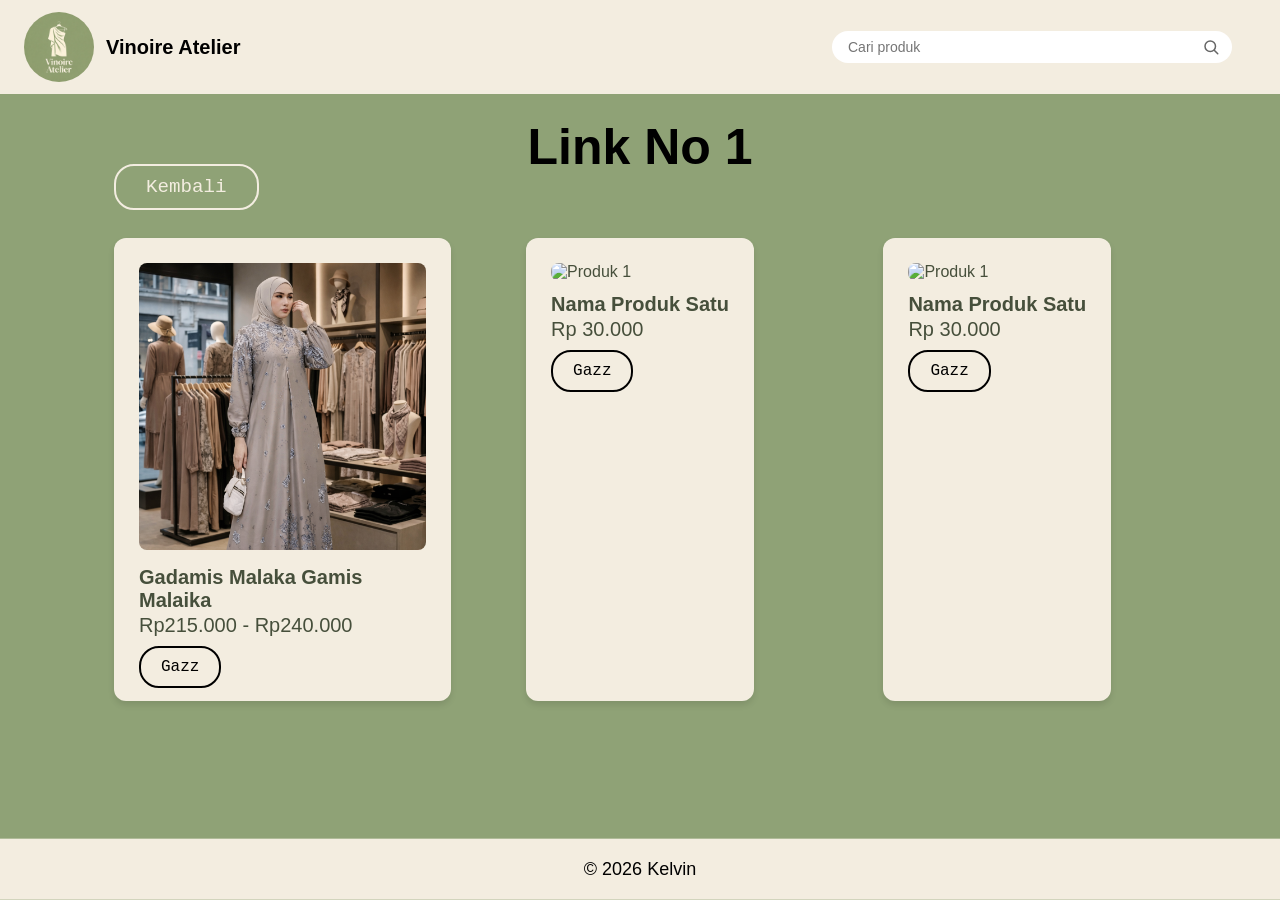
==== link1.html @ 15f21687 "Inisialisasi website dan gambar     new file:   img/logo.jpg     new file:   imgpr/Gamis.png     new" ====
<!DOCTYPE html>
<html lang="id">

<head>
  <meta charset="UTF-8">
  <meta name="viewport" content="width=device-width, initial-scale=1.0">
  <title>K-Vnoo Shop</title>
  <style>
    /* Reset dasar */
    * {
      margin: 0;
      padding: 0;
      box-sizing: border-box;
      font-family: Arial, sans-serif;
    }

    body {
      color: #000;
      min-height: 100vh;
      background-color: #8FA276;
      background-size: cover;
      background-position: center;
      background-repeat: no-repeat;
      /* animasi */
      opacity: 0;
      transform: translateY(20px);
      animation: fadeInUp 1s ease-out forwards;
    }

    /* Header */
    header {
      background: #F3EDE0;
      display: flex;
      align-items: center;
      justify-content: space-between;
      padding: 12px 24px;
      /* animasi */
      opacity: 0;
      transform: translateY(-20px);
      animation: fadeInDown 1s ease-out forwards;
    }

    header .logo {
      display: flex;
      align-items: center;
      gap: 12px;
    }

    header .logo img {
      width: 70px;
      height: 70px;
      border-radius: 50%;
      object-fit: cover;
    }

    header .logo h1 {
      font-size: 20px;
      font-weight: bold;
      user-select: none;
    }

    /* Search bar */
    .search-container {
      flex: 1;
      max-width: 400px;
      margin: 0 24px;
      position: relative;
    }

    .search-container input {
      width: 100%;
      padding: 8px 36px 8px 16px;
      border-radius: 999px;
      border: none;
      outline: none;
      font-size: 14px;
    }

    .search-container svg {
      width: 18px;
      height: 18px;
      position: absolute;
      right: 12px;
      top: 50%;
      transform: translateY(-50%);
      stroke: #666;
    }

    /* Nav */
    nav {
      display: flex;
      gap: 24px;
    }

    nav a {
      color: black;
      transition: 0.2s;
    }

    nav a:hover {
      color: rgba(0, 0, 0, 0.7);
    }

    nav svg {
      width: 24px;
      height: 24px;
    }

    /* Main */
    main {
      max-width: 1100px;
      margin: 24px auto;
      padding: 0 24px;
      flex: 1;

    }

    main h1 {
      text-align: center;
      margin-bottom: 0px;
      font-family: 'Franklin Gothic Medium', 'Arial Narrow', Arial, sans-serif;
      font-size: 50px;

    }

    .btn a {
      background-color: transparent;
      padding: 10px 30px;
      color: #F3EDE0;
      text-decoration: none;
      font-family: 'Courier New', Courier, monospace;
      border-radius: 20px;
      font-size: 1.2rem;
      margin-bottom: 500px;
      border: 2px solid #F3EDE0;
      transition: background-color 0.5s, color 0.5s, filter 0.5s;
      animation: fadeIn 0.5s ease-out forwards;
      align-items: center;
      justify-content: center;
      text-align: center;
    }

    .btn a:hover {
      background-color: #ffffff;
      filter: drop-shadow(0 0 5px #ffffff) drop-shadow(0 0 10px #ffffff);
      color: #000000;
      margin-top: 20px;
    }

    #productGrid {
      display: grid;
      grid-template-columns: repeat(auto-fit, minmax(210px, 1fr));
      gap: 20px;
      margin-top: 20px;
      justify-content: center;
    }

    #productGrid:hover .product-item {
      filter: blur(1.5px);
      transition: 0.3s;
    }

    #productGrid .product-item:hover {
      filter: none;
      transform: scale(1.10);
      z-index: 2;
    }

    .product-item {
      backdrop-filter: blur(5px);
      background: #F3EDE0;
      padding: 25px;
      margin-top: 20px;
      border-radius: 12px;
      color: #464f3b;
      box-shadow: 0 4px 6px rgba(0, 0, 0, 0.1);
      text-align: left;
      transition: transform 0.2s;
      max-width: 340px; /* contoh biar nggak kepanjangan */
      justify-self: center; /* biar item ketengah grid */
    }

    .product-item h2 {
      margin-bottom: 2px;
      text-align: left;
    }

    .product-item p {
      text-align: left;
      margin-bottom: 10px;
    }

    section a {
      text-decoration: none;
      color: rgb(0, 0, 0);
      text-align: left;

    }

    .product-item:hover {
      transform: scale(1.05);
      background-color: #5e6e4a;
      filter: drop-shadow(0 10px 15px #000000b2) drop-shadow(0 0 10px #000000);
      color: white;
    }

    .product-item img {
      width: 100%;
      border-radius: 8px;
      margin-bottom: 12px;
      display: inline-block;
    }

    .product-item h2 {
      font-weight: bold;
      font-size: 20px;
      user-select: none;
    }

    .product-item p {
      font-size: 20px;
      padding-bottom: 10px;
    }

    .btnlink a {
      background-color: transparent;
      padding: 10px 20px;
      color: #000000;
      text-decoration: none;
      font-family: 'Courier New', Courier, monospace;
      border-radius: 20px;
      font-size: 1rem;
      margin-bottom: 20px;
      border: 2px solid #000000;
      transition: background-color 0.5s, color 0.5s, filter 0.5s;
      animation: fadeIn 0.5s ease-out forwards;
      text-align: center;
    }

    .btnlink a:hover {
      background-color: #ffffff;
      filter: drop-shadow(0 0 5px #ffffff) drop-shadow(0 0 10px #ffffff);
      color: #8FA276;
      border: 2px solid #f0f0f082;
      margin-top: 20px;
    }

    /* Footer */
    footer {
      background: #F3EDE0;
      padding: 20px;
      display: flex;
      justify-content: center;
      position: sticky;
      top: 100vh;
      text-align: center;
      /* animasi */
      opacity: 0;
      transform: translateY(10px);
      animation: fadeInUp 1s ease-out forwards;
      animation-delay: 0.8s;
    }

    footer a svg {
      width: 28px;
      height: 28px;
      fill: black;
      transition: 0.2s;
    }

    .copi {
      color: black;
      font-size: large;
      position: relative;
      text-align: center;
      align-items: center;
      font-family: monospace;
      font-weight: normal;
    }

    /* Keyframes untuk animasi */
    @keyframes fadeInUp {
      to {
        opacity: 1;
        transform: translateY(0);
      }
    }

    @keyframes fadeInDown {
      to {
        opacity: 1;
        transform: translateY(0);
      }
    }
  </style>
</head>

<body>
  <header>
    <div class="logo">
      <img src="img/logo.jpg" alt="Logo" />
      <h1>Vinoire Atelier</h1>
    </div>

    <div class="search-container">
      <input type="search" id="searchInput" placeholder="Cari produk" aria-label="Cari produk">
      <svg fill="none" stroke="currentColor" stroke-width="2" stroke-linecap="round" stroke-linejoin="round"
        viewBox="0 0 24 24">
        <circle cx="11" cy="11" r="7" />
        <line x1="21" y1="21" x2="16.65" y2="16.65" />
      </svg>
    </div>


  </header>

  <main>
    <div class="bg">
      <h1>Link No 1</h1>
    </div>
    <div class="btn"><a href="Home.html">Kembali</a></div>
    <section id="productGrid">
      <article class="product-item" data-name="Gadamis Malaka Gamis Malaika" data-link="https://s.shopee.co.id/1BHsFb5nzq">
        <img src="imgpr/Gamis.png" alt="Produk 1">
        <h2>Gadamis Malaka Gamis Malaika</h2>
        <p>Rp215.000 - Rp240.000</p>
        <div class="btnlink"><a href="https://s.shopee.co.id/1BHsFb5nzq">Gazz</a></div>
      </article>

      <article class="product-item" data-name="Nama Produk Satu" data-link="">
        <img src="imgpr/N 3.jpg" alt="Produk 1">
        <h2>Nama Produk Satu</h2>
        <p>Rp 30.000</p>
        <div class="btnlink"><a href="#">Gazz</a></div>
      </article>

      <article class="product-item" data-name="Nama Produk Satu" data-link="">
        <img src="imgpr/N 3.jpg" alt="Produk 1">
        <h2>Nama Produk Satu</h2>
        <p>Rp 30.000</p>
        <div class="btnlink"><a href="#">Gazz</a></div>
      </article>


  </main>

  <footer>
    <div class="copi">
      <p>&copy; 2026 Kelvin</p>
    </div>

  </footer>
  <script>
    const searchInput = document.getElementById('searchInput');
    const products = document.querySelectorAll('.product-item');

    searchInput.addEventListener('input', () => {
      const filter = searchInput.value.toLowerCase().trim();
      products.forEach(product => {
        const name = product.getAttribute('data-name').toLowerCase();
        if (name.includes(filter)) {
          product.style.display = '';
        } else {
          product.style.display = 'none';
        }
      });
    });
  </script>

</body>

</html>
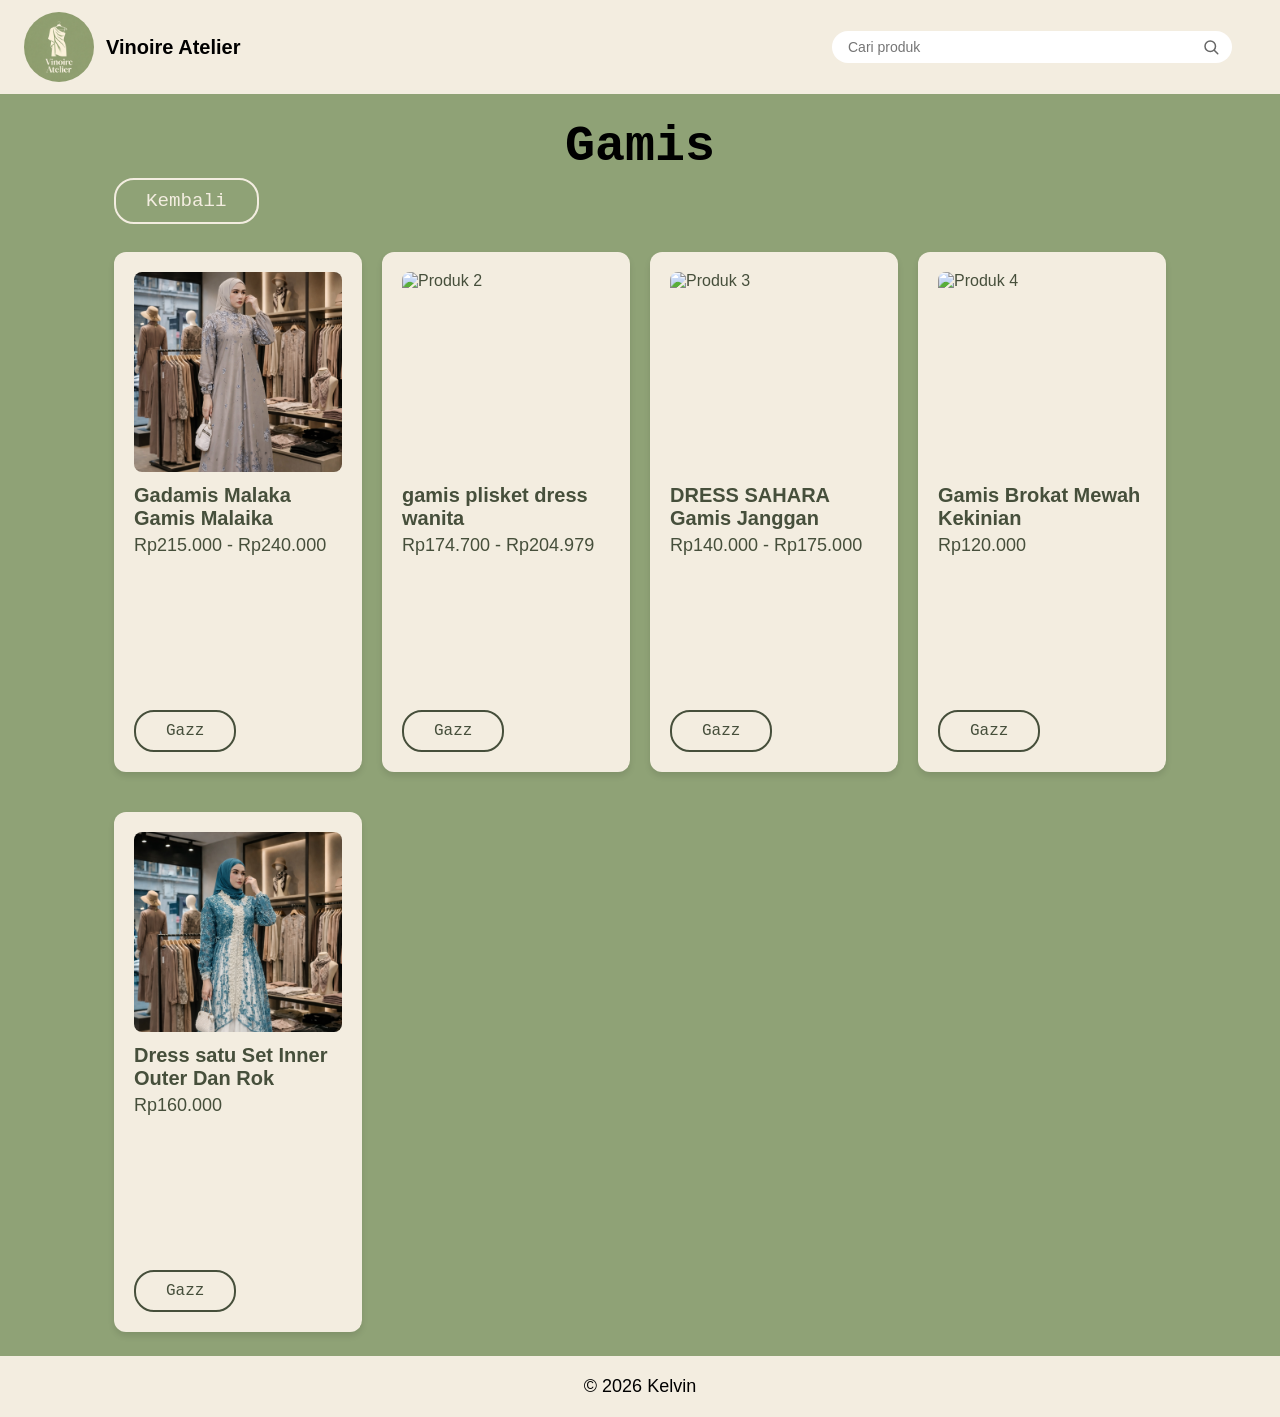
==== commit a8eff45f: "Responsive" ====
--- a/link1.html
+++ b/link1.html
@@ -4,7 +4,7 @@
 <head>
   <meta charset="UTF-8">
   <meta name="viewport" content="width=device-width, initial-scale=1.0">
-  <title>K-Vnoo Shop</title>
+  <title>Vinoire Atelier</title>
   <style>
     /* Reset dasar */
     * {
@@ -59,6 +59,13 @@
       user-select: none;
     }
 
+    .bg h1 {
+      margin-bottom: 15px;
+      font-family: 'Courier New', Courier, monospace;
+    }
+
+
+
     /* Search bar */
     .search-container {
       flex: 1;
@@ -131,7 +138,7 @@
       font-family: 'Courier New', Courier, monospace;
       border-radius: 20px;
       font-size: 1.2rem;
-      margin-bottom: 500px;
+      margin-bottom: 50px;
       border: 2px solid #F3EDE0;
       transition: background-color 0.5s, color 0.5s, filter 0.5s;
       animation: fadeIn 0.5s ease-out forwards;
@@ -166,76 +173,80 @@
       z-index: 2;
     }
 
-    .product-item {
-      backdrop-filter: blur(5px);
-      background: #F3EDE0;
-      padding: 25px;
-      margin-top: 20px;
-      border-radius: 12px;
-      color: #464f3b;
-      box-shadow: 0 4px 6px rgba(0, 0, 0, 0.1);
-      text-align: left;
-      transition: transform 0.2s;
-      max-width: 340px; /* contoh biar nggak kepanjangan */
-      justify-self: center; /* biar item ketengah grid */
-    }
-
-    .product-item h2 {
-      margin-bottom: 2px;
-      text-align: left;
-    }
-
-    .product-item p {
-      text-align: left;
-      margin-bottom: 10px;
-    }
-
-    section a {
-      text-decoration: none;
-      color: rgb(0, 0, 0);
-      text-align: left;
-
-    }
-
-    .product-item:hover {
-      transform: scale(1.05);
-      background-color: #5e6e4a;
-      filter: drop-shadow(0 10px 15px #000000b2) drop-shadow(0 0 10px #000000);
-      color: white;
-    }
-
-    .product-item img {
-      width: 100%;
-      border-radius: 8px;
-      margin-bottom: 12px;
-      display: inline-block;
-    }
-
-    .product-item h2 {
-      font-weight: bold;
-      font-size: 20px;
-      user-select: none;
-    }
-
-    .product-item p {
-      font-size: 20px;
-      padding-bottom: 10px;
-    }
-
-    .btnlink a {
-      background-color: transparent;
-      padding: 10px 20px;
-      color: #000000;
-      text-decoration: none;
-      font-family: 'Courier New', Courier, monospace;
-      border-radius: 20px;
-      font-size: 1rem;
-      margin-bottom: 20px;
-      border: 2px solid #000000;
-      transition: background-color 0.5s, color 0.5s, filter 0.5s;
-      animation: fadeIn 0.5s ease-out forwards;
-      text-align: center;
-    }
+.product-item {
+  backdrop-filter: blur(5px);
+  background: #F3EDE0;
+  padding: 20px;
+  margin-top: 20px;
+  border-radius: 12px;
+  color: #464f3b;
+  box-shadow: 0 4px 6px rgba(0, 0, 0, 0.1);
+  transition: transform 0.2s, background-color 0.3s, color 0.3s;
+  max-width: 340px;
+  justify-self: center;
+  
+  /* Layout Flexbox agar tombol bisa didorong ke bawah */
+  display: flex;
+  flex-direction: column;
+  min-height: 520px; /* Saya sesuaikan tingginya agar proporsional */
+}
+
+.product-item img {
+  width: 100%;
+  height: 200px;
+  object-fit: cover;
+  border-radius: 8px;
+  margin-bottom: 12px;
+}
+
+.product-item h2 {
+  font-weight: bold;
+  font-size: 20px;
+  user-select: none;
+  margin-bottom: 5px;
+  text-align: left;
+}
+
+.product-item p {
+  font-size: 18px;
+  margin-bottom: 20px;
+  text-align: left;
+}
+
+/* Efek Hover pada Kartu */
+.product-item:hover {
+  transform: scale(1.05);
+  background-color: #5e6e4a;
+  filter: drop-shadow(0 10px 15px #000000b2);
+  color: white;
+}
+
+/* Container Tombol */
+.btnlink {
+  margin-top: auto; /* Trik kunci: mendorong tombol ke dasar */
+  text-align: left;
+}
+
+.btnlink a {
+  display: inline-block;
+  background-color: transparent;
+  padding: 10px 30px;
+  color: inherit; /* Mengikuti warna teks parent (hitam/putih saat hover) */
+  text-decoration: none;
+  font-family: 'Courier New', Courier, monospace;
+  border-radius: 20px;
+  font-size: 1rem;
+  border: 2px solid currentColor; /* Garis mengikuti warna teks */
+  transition: all 0.5s;
+}
+
+/* Efek Hover Khusus Tombol */
+.btnlink a:hover {
+  background-color: #ffffff;
+  color: #8FA276;
+  border-color: #ffffff;
+  filter: drop-shadow(0 0 10px #ffffff);
+}
 
     .btnlink a:hover {
       background-color: #ffffff;
@@ -292,6 +303,43 @@
         transform: translateY(0);
       }
     }
+    /* Tampilan PC */
+    #productGrid {
+      display: grid;
+      grid-template-columns: repeat(auto-fit, minmax(210px, 1fr));
+      gap: 20px;
+    }
+
+    /* Tampilan Ipad */
+    @media (max-width: 1024px) {
+    #productGrid {
+      grid-template-columns: repeat(3, 1fr);
+    }
+
+    .product-item {
+      min-height: auto;
+    }
+  }
+
+    /* Tampilan HangPong */
+    @media (max-width: 768px) {
+    #productGrid {
+      grid-template-columns: repeat(2, 1fr);
+      gap: 12px;
+    }
+
+    .product-item {
+      padding: 12px;
+    }
+
+    .product-item h2 {
+      font-size: 14px;
+    }
+
+    .product-item p {
+      font-size: 13px;
+    }
+  }
   </style>
 </head>
 
@@ -316,31 +364,44 @@
 
   <main>
     <div class="bg">
-      <h1>Link No 1</h1>
+      <h1>Gamis</h1>
     </div>
-    <div class="btn"><a href="Home.html">Kembali</a></div>
+    <div class="btn"><a href="index.html">Kembali</a></div>
     <section id="productGrid">
-      <article class="product-item" data-name="Gadamis Malaka Gamis Malaika" data-link="https://s.shopee.co.id/1BHsFb5nzq">
+      <article class="product-item" data-name="Gadamis Malaka Gamis Malaika" data-link="https://s.shopee.co.id/7ponwBceKH">
         <img src="imgpr/Gamis.png" alt="Produk 1">
         <h2>Gadamis Malaka Gamis Malaika</h2>
         <p>Rp215.000 - Rp240.000</p>
-        <div class="btnlink"><a href="https://s.shopee.co.id/1BHsFb5nzq">Gazz</a></div>
+        <div class="btnlink"><a href="https://s.shopee.co.id/7ponwBceKH">Gazz</a></div>
       </article>
 
-      <article class="product-item" data-name="Nama Produk Satu" data-link="">
-        <img src="imgpr/N 3.jpg" alt="Produk 1">
-        <h2>Nama Produk Satu</h2>
-        <p>Rp 30.000</p>
-        <div class="btnlink"><a href="#">Gazz</a></div>
+      <article class="product-item" data-name="gamis plisket dress wanita" data-link="https://s.shopee.co.id/2LTrO71Jhf">
+        <img src="imgpr/Gamis 1.png" alt="Produk 2">
+        <h2>gamis plisket dress wanita</h2>
+        <p>Rp174.700 - Rp204.979</p>
+        <div class="btnlink"><a href="https://s.shopee.co.id/2LTrO71Jhf">Gazz</a></div>
       </article>
 
-      <article class="product-item" data-name="Nama Produk Satu" data-link="">
-        <img src="imgpr/N 3.jpg" alt="Produk 1">
-        <h2>Nama Produk Satu</h2>
-        <p>Rp 30.000</p>
-        <div class="btnlink"><a href="#">Gazz</a></div>
+      <article class="product-item" data-name="DRESS SAHARA Gamis Janggan" data-link="https://s.shopee.co.id/2g6hn0BXHQ">
+        <img src="imgpr/Gamis 2.png" alt="Produk 3">
+        <h2>DRESS SAHARA Gamis Janggan</h2>
+        <p>Rp140.000 - Rp175.000</p>
+        <div class="btnlink"><a href="https://s.shopee.co.id/2g6hn0BXHQ">Gazz</a></div>
       </article>
 
+        <article class="product-item" data-name="Gamis Brokat Mewah Kekinian" data-link="https://s.shopee.co.id/9ztIWY3AzA">
+        <img src="imgpr/Gamis 3.png" alt="Produk 4">
+        <h2>Gamis Brokat Mewah Kekinian</h2>
+        <p>Rp120.000</p>
+        <div class="btnlink"><a href="https://s.shopee.co.id/9ztIWY3AzA">Gazz</a></div>
+        </article>
+        
+        <article class="product-item" data-name="Dress satu Set Inner Outer Dan Rok" data-link="https://s.shopee.co.id/7fVPEv5UkT">
+        <img src="imgpr/Gamis 4.png" alt="Produk 5">
+        <h2>Dress satu Set Inner Outer Dan Rok</h2>
+        <p>Rp160.000</p>
+        <div class="btnlink"><a href="https://s.shopee.co.id/7fVPEv5UkT">Gazz</a></div>
+        </article>
 
   </main>
 
